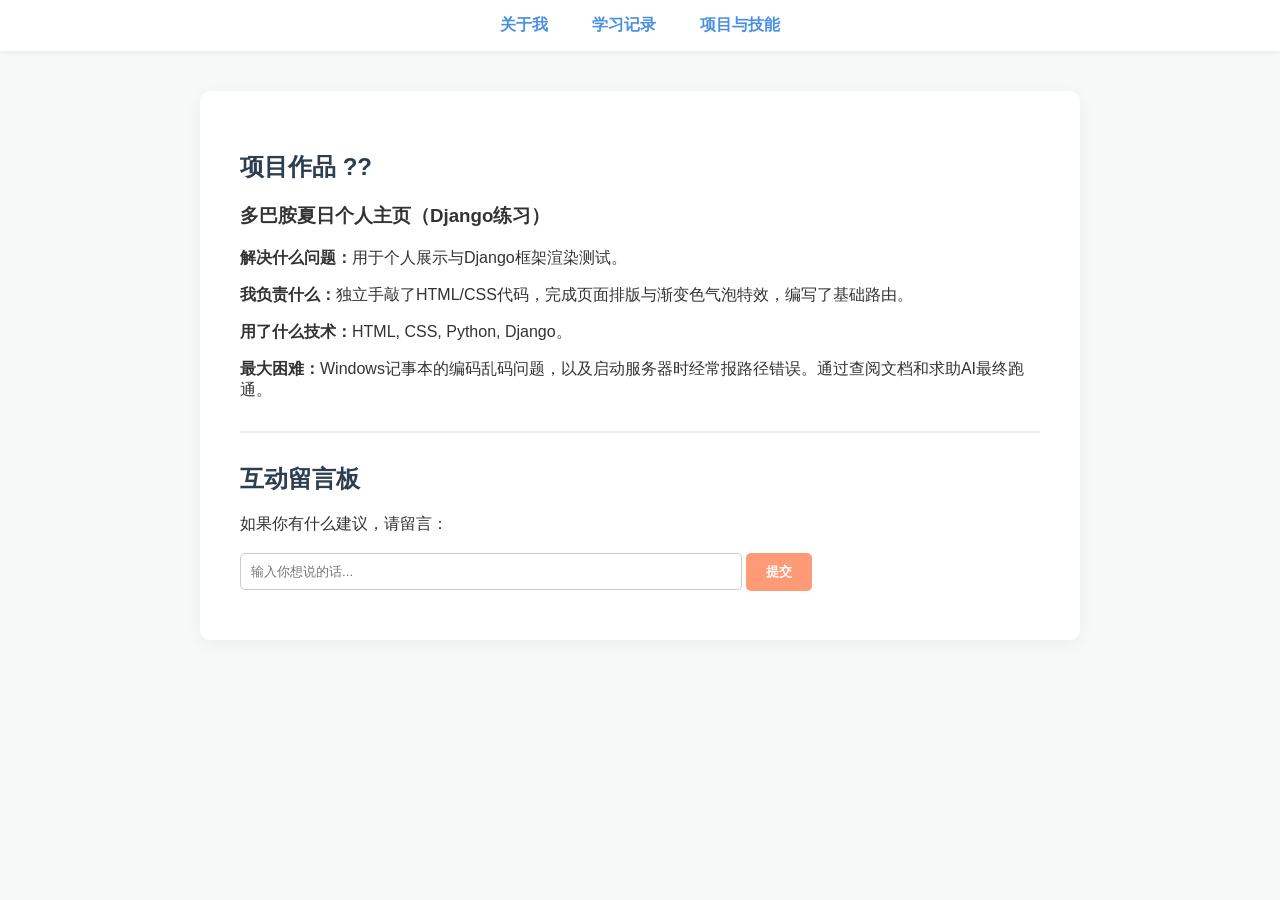
==== project.html @ ce470be9 "Add files via upload" ====
<!DOCTYPE html>
<html lang="zh-CN">
<head>
    <meta charset="UTF-8">
    <title>项目与技能 - 魏禾</title>
    <link rel="stylesheet" href="style.css">
</head>
<body>
    <nav>
        <a href="index.html">关于我</a>
        <a href="study.html">学习记录</a>
        <a href="project.html">项目与技能</a>
    </nav>
    <div class="container">
        <h2>项目作品 ??</h2>
        <h3>多巴胺夏日个人主页（Django练习）</h3>
        <p><b>解决什么问题：</b>用于个人展示与Django框架渲染测试。</p>
        <p><b>我负责什么：</b>独立手敲了HTML/CSS代码，完成页面排版与渐变色气泡特效，编写了基础路由。</p>
        <p><b>用了什么技术：</b>HTML, CSS, Python, Django。</p>
        <p><b>最大困难：</b>Windows记事本的编码乱码问题，以及启动服务器时经常报路径错误。通过查阅文档和求助AI最终跑通。</p>
        
        <hr style="border: 1px solid #eee; margin: 30px 0;">

        <h2> 互动留言板</h2>
        <form action="javascript:alert('提交成功！这就是最简单的表单交互测试~');">
            <label>如果你有什么建议，请留言：</label><br><br>
            <input type="text" placeholder="输入你想说的话..." required>
            <button type="submit">提交</button>
        </form>
    </div>
</body>
</html>
---- style.css ----
body {
    font-family: 'PingFang SC', 'Microsoft YaHei', sans-serif;
    background-color: #f7f9f9;
    color: #333;
    margin: 0;
    padding: 0;
}
nav {
    background-color: #fff;
    padding: 15px 0;
    text-align: center;
    box-shadow: 0 2px 5px rgba(0,0,0,0.05);
}
nav a {
    text-decoration: none;
    color: #4A90E2;
    font-weight: bold;
    margin: 0 20px;
    font-size: 16px;
}
.container {
    max-width: 800px;
    margin: 40px auto;
    background: #fff;
    padding: 40px;
    border-radius: 10px;
    box-shadow: 0 4px 15px rgba(0,0,0,0.05);
}
h1, h2 { color: #2c3e50; }
.record { border-left: 4px solid #ff9a76; padding-left: 20px; margin-bottom: 30px; }
.time { color: #888; font-size: 14px; font-weight: bold; }
.tag { background: #e0f2fe; color: #0369a1; padding: 5px 10px; border-radius: 15px; font-size: 14px; display: inline-block; margin-right: 10px; }
input[type="text"] { width: 60%; padding: 10px; border: 1px solid #ccc; border-radius: 5px; margin-bottom: 10px; }
button { padding: 10px 20px; background: #ff9a76; color: #fff; border: none; border-radius: 5px; cursor: pointer; font-weight: bold; }
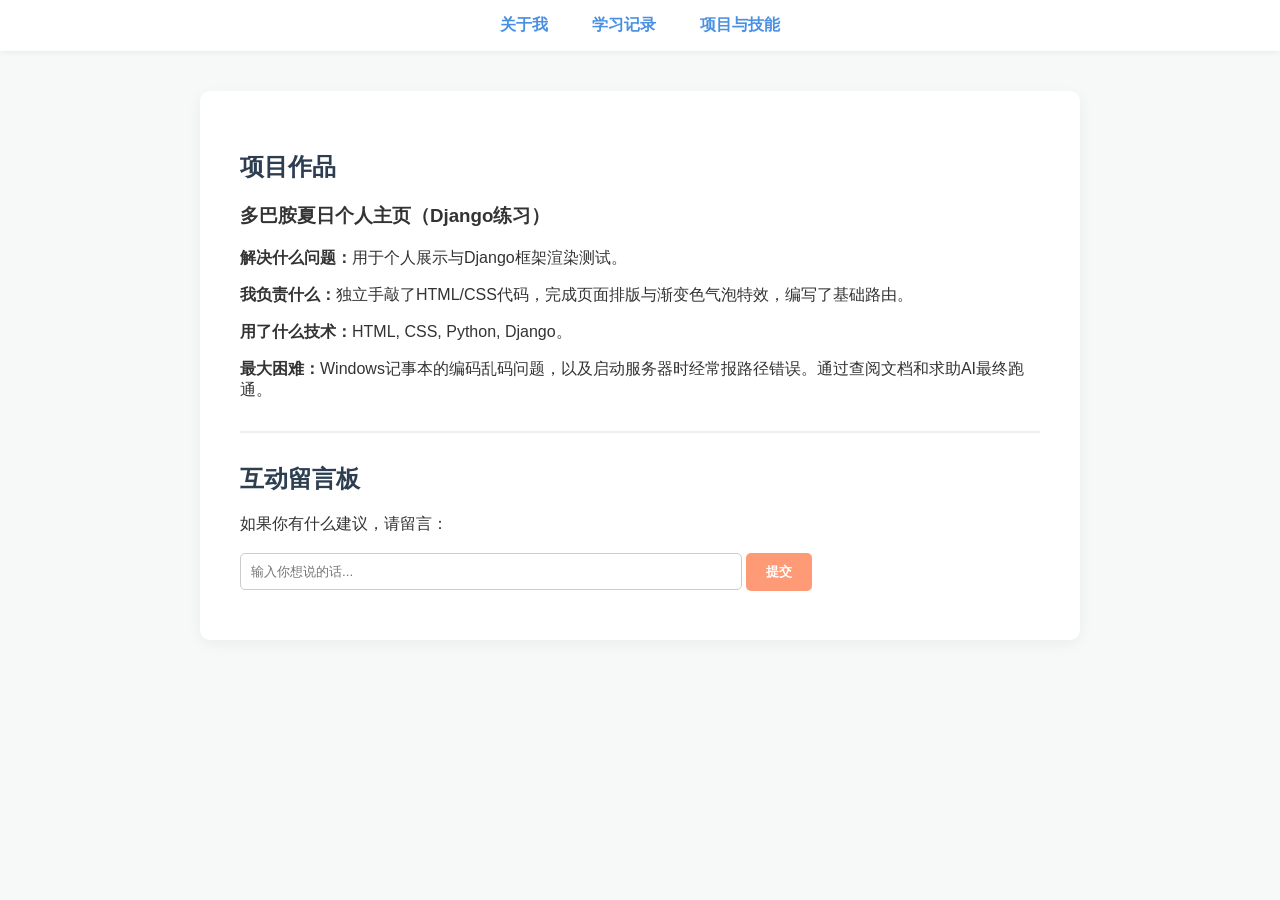
==== commit 4b92370b: "Add files via upload" ====
--- a/project.html
+++ b/project.html
@@ -12,7 +12,7 @@
         <a href="project.html">项目与技能</a>
     </nav>
     <div class="container">
-        <h2>项目作品 ??</h2>
+        <h2>项目作品 </h2>
         <h3>多巴胺夏日个人主页（Django练习）</h3>
         <p><b>解决什么问题：</b>用于个人展示与Django框架渲染测试。</p>
         <p><b>我负责什么：</b>独立手敲了HTML/CSS代码，完成页面排版与渐变色气泡特效，编写了基础路由。</p>
